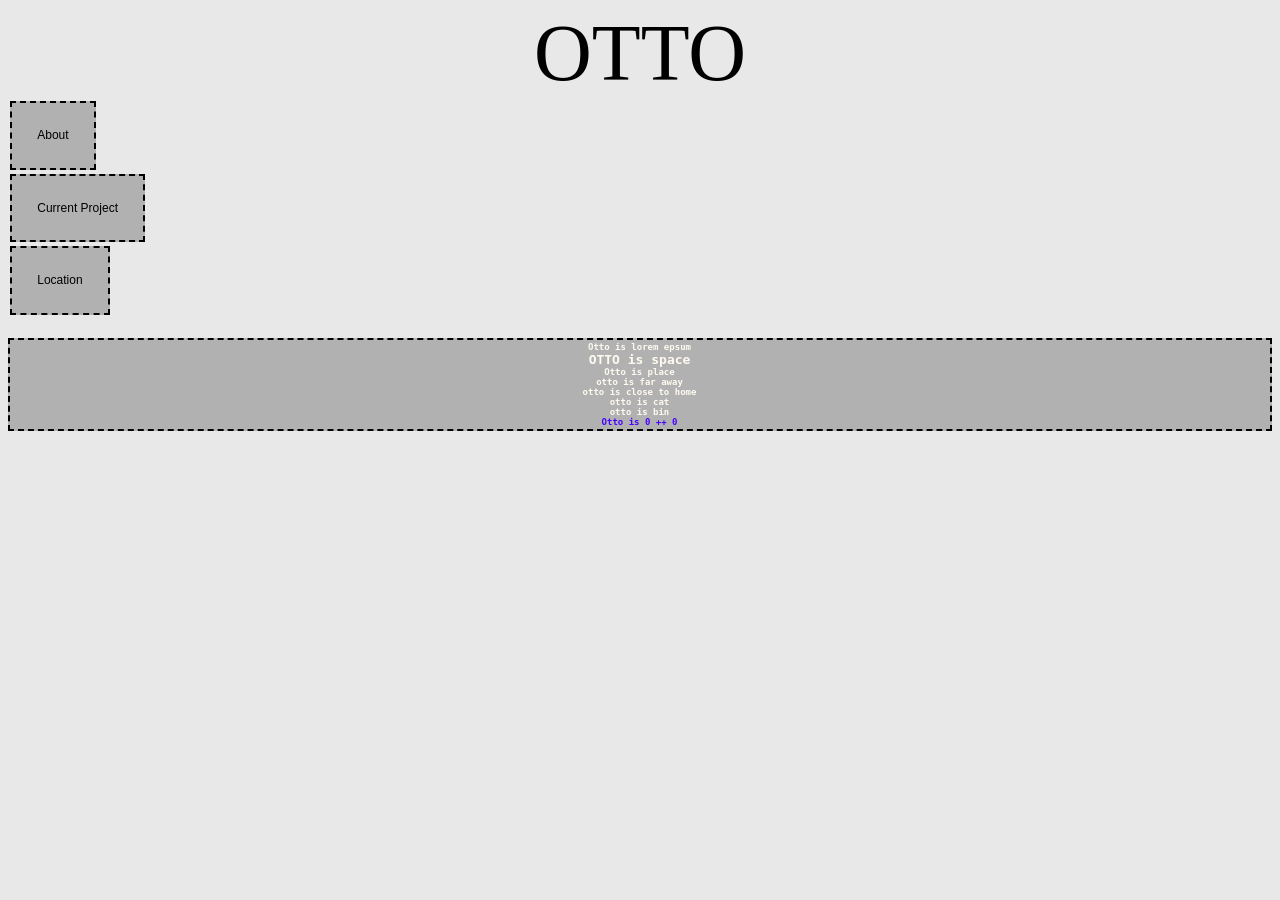
==== index.html @ 996960bc "Create index.html" ====
<!DOCTYPE html>
<html lang="EN">

<head>
    <meta charset="UTF-8">
    <meta name="viewport" content="width=device-width,intial-scale=1.0">
   <title>O++O</title>
   <style>
    body{ 
      
      background-color:rgb(232, 232, 232);

    }
    body {
      cursor: help; 
      color: #aab8ff;
    }
    header {
        color: rgb(243, 243, 243);
        font-size: 500%;
        border: 5px; color: rgb(0, 0, 0);
    
    }
    h1 {
      color: blue;
      font-family: verdana;
      font-size: 200%;
    }
    
    h6 {
        color: floralwhite;
        font-family: monospace;
        font-size: xx-small;
        text-align: center;
        border: 2px dashed black;
        border-spacing: 2px;
        background-color: #b1b1b1;
        padding: 2px;
        padding-left: 1px;
    
        
    }
    .linkpage {
  text-align: center; 
  border-spacing: 0.1px;
  background-color: #b1b1b1;
  border: 2px dashed black; /* Adds a 2px solid black border */
  padding: 2%;          /* Adds space inside the border */
  display: inline-block;  /* Makes the border wrap tightly around the text */
  font-family: 'Franklin Gothic Medium', 'Arial Narrow', Arial, sans-serif, sans-serif; /* Optional: style the font */
  font-size: 12px;  
  font-style: normal;
  color: black;
  margin: 2px;
     
}
.ottobox {
 
}
     </style>
</head>
<span class="ottobox"><header style="text-align: center;">OTTO</header>
<Div><p class="linkpage"> About </p> </Div>
<div> <p class="linkpage"> Current Project</a> </p> </div>
<div> <p class="linkpage" style="text-align: center;"> Location </p> </div>
<h6> <div> Otto is lorem epsum </div>
   <div style="font-size: medium;">OTTO is space</div> 
    <div>Otto is place</div>
     <div>otto is far away</div>
     <div></div>otto is close to home <div> otto is cat</div> <div>otto is bin</div>  
     <div style="color: rgb(72, 0, 255);">Otto is 0 ++ 0</div> </h6>
    </span>

     
<body>




</body>

<footer> <style></style>
</footer>
</html>
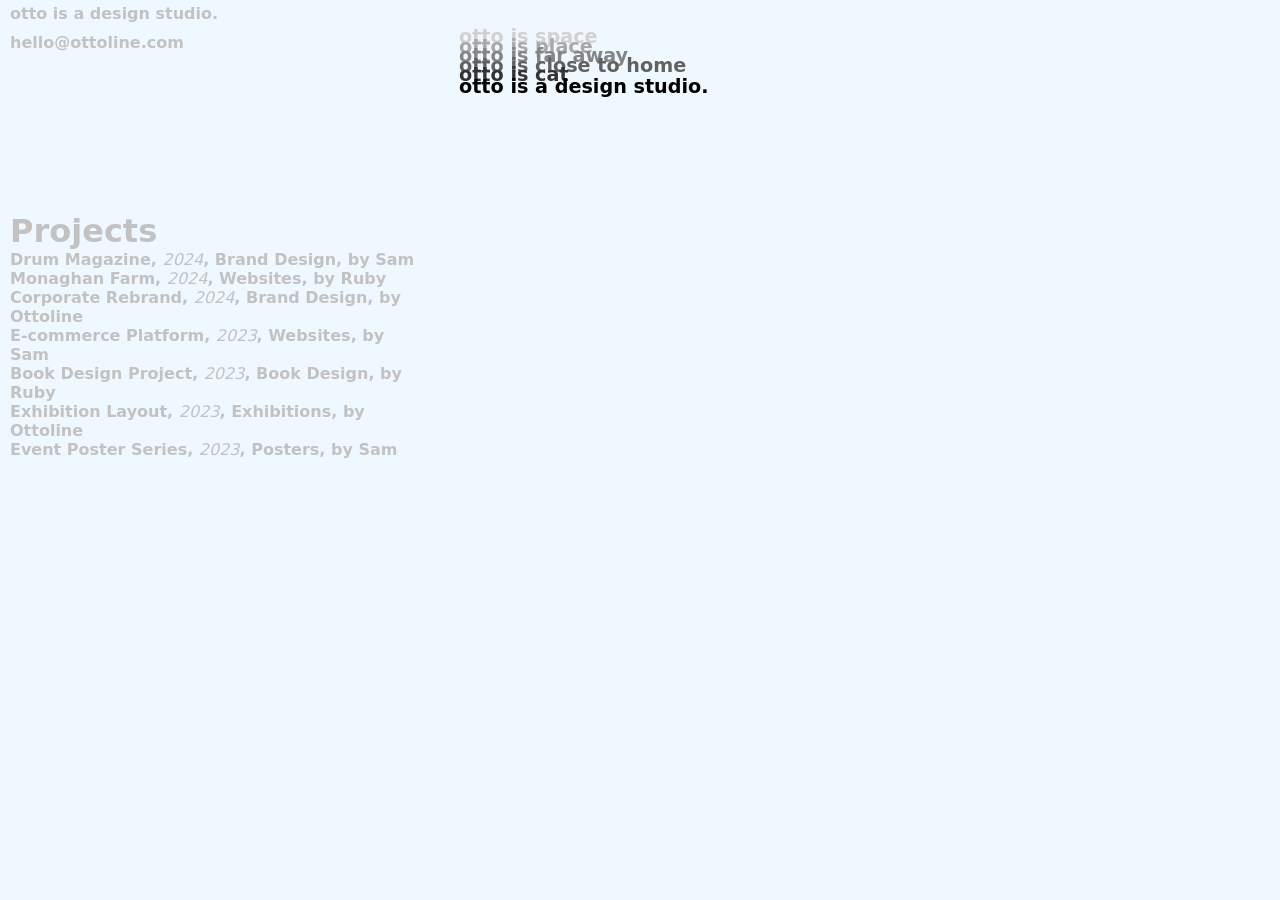
==== commit 7de07a44: "Initial commit — OTTO design studio website" ====
--- a/index.html
+++ b/index.html
@@ -1,84 +1,42 @@
 <!DOCTYPE html>
-<html lang="EN">
-
+<html lang="en">
 <head>
     <meta charset="UTF-8">
-    <meta name="viewport" content="width=device-width,intial-scale=1.0">
-   <title>O++O</title>
-   <style>
-    body{ 
-      
-      background-color:rgb(232, 232, 232);
+    <meta name="viewport" content="width=device-width, initial-scale=1.0">
+    <title>OTTO</title>
+    <link rel="stylesheet" href="style.css">
+</head>
+<body>
+    <header> <div class="LOGO"></div></header>
+<div class="main">
+    <div class="container">
+        <div class="box">
+            <div class="Bio"> 
+    otto is a design studio.</div>  
+            <div class="contact">hello@ottoline.com</div>
+            <div class="Projects">
+                <h1>Projects</h1>
+                <ul id="projectList">
+                </ul>
+            </div>
+            
+        </div>
+        <div class="render"><iframe name="content" src="ottwo.html"></iframe></div>
+    </div>
+</div>
 
-    }
-    body {
-      cursor: help; 
-      color: #aab8ff;
-    }
-    header {
-        color: rgb(243, 243, 243);
-        font-size: 500%;
-        border: 5px; color: rgb(0, 0, 0);
-    
-    }
-    h1 {
-      color: blue;
-      font-family: verdana;
-      font-size: 200%;
-    }
-    
-    h6 {
-        color: floralwhite;
-        font-family: monospace;
-        font-size: xx-small;
-        text-align: center;
-        border: 2px dashed black;
-        border-spacing: 2px;
-        background-color: #b1b1b1;
-        padding: 2px;
-        padding-left: 1px;
-    
-        
-    }
-    .linkpage {
-  text-align: center; 
-  border-spacing: 0.1px;
-  background-color: #b1b1b1;
-  border: 2px dashed black; /* Adds a 2px solid black border */
-  padding: 2%;          /* Adds space inside the border */
-  display: inline-block;  /* Makes the border wrap tightly around the text */
-  font-family: 'Franklin Gothic Medium', 'Arial Narrow', Arial, sans-serif, sans-serif; /* Optional: style the font */
-  font-size: 12px;  
-  font-style: normal;
-  color: black;
-  margin: 2px;
-     
-}
-.ottobox {
- 
-}
-     </style>
-</head>
-<span class="ottobox"><header style="text-align: center;">OTTO</header>
-<Div><p class="linkpage"> About </p> </Div>
-<div> <p class="linkpage"> Current Project</a> </p> </div>
-<div> <p class="linkpage" style="text-align: center;"> Location </p> </div>
-<h6> <div> Otto is lorem epsum </div>
-   <div style="font-size: medium;">OTTO is space</div> 
-    <div>Otto is place</div>
-     <div>otto is far away</div>
-     <div></div>otto is close to home <div> otto is cat</div> <div>otto is bin</div>  
-     <div style="color: rgb(72, 0, 255);">Otto is 0 ++ 0</div> </h6>
-    </span>
-
-     
-<body>
-
-
-
-
+<script>
+fetch('projects.json')
+  .then(res => res.json())
+  .then(data => {
+    const ul = document.getElementById('projectList');
+    data.products.forEach(p => {
+      const li = document.createElement('li');
+      const year = p.date.split('-')[0];
+      li.innerHTML = `${p.name}, <span class="year">${year}</span>, ${p.type}, by ${p.createdBy}`;
+      ul.appendChild(li);
+    });
+  });
+</script>
 </body>
-
-<footer> <style></style>
-</footer>
-</html> 
+</html>
--- a/style.css
+++ b/style.css
@@ -0,0 +1,151 @@
+/* Neue Haas Grotesk Font Family */
+@font-face {
+    font-family: 'Neue Haas Grotesk';
+    src: url('NHaasGroteskDSPro-15UltTh.otf') format('opentype');
+    font-weight: 100;
+}
+
+@font-face {
+    font-family: 'Neue Haas Grotesk';
+    src: url('NHaasGroteskDSPro-25Th.otf') format('opentype');
+    font-weight: 200;
+}
+
+@font-face {
+    font-family: 'Neue Haas Grotesk';
+    src: url('NHaasGroteskDSPro-35XLt.otf') format('opentype');
+    font-weight: 300;
+}
+
+@font-face {
+    font-family: 'Neue Haas Grotesk';
+    src: url('NHaasGroteskDSPro-45Lt.otf') format('opentype');
+    font-weight: 400;
+}
+
+@font-face {
+    font-family: 'Neue Haas Grotesk';
+    src: url('NHaasGroteskDSPro-55Rg.otf') format('opentype');
+    font-weight: 500;
+}
+
+@font-face {
+    font-family: 'Neue Haas Grotesk';
+    src: url('NHaasGroteskDSPro-65Md.otf') format('opentype');
+    font-weight: 600;
+}
+
+@font-face {
+    font-family: 'Neue Haas Grotesk';
+    src: url('NHaasGroteskDSPro-75Bd.otf') format('opentype');
+    font-weight: 700;
+}
+
+@font-face {
+    font-family: 'Neue Haas Grotesk';
+    src: url('NHaasGroteskDSPro-95Blk.otf') format('opentype');
+    font-weight: 900;
+}
+
+/* Mishafi Gold Font */
+@font-face {
+    font-family: "Mishafi Gold Regular";
+    src: url("https://db.onlinewebfonts.com/t/7d39006149fa1fb38ce32ed0d77006b0.eot");
+    src: url("https://db.onlinewebfonts.com/t/7d39006149fa1fb38ce32ed0d77006b0.eot?#iefix")format("embedded-opentype"),
+    url("https://db.onlinewebfonts.com/t/7d39006149fa1fb38ce32ed0d77006b0.woff2")format("woff2"),
+    url("https://db.onlinewebfonts.com/t/7d39006149fa1fb38ce32ed0d77006b0.woff")format("woff"),
+    url("https://db.onlinewebfonts.com/t/7d39006149fa1fb38ce32ed0d77006b0.ttf")format("truetype"),
+    url("https://db.onlinewebfonts.com/t/7d39006149fa1fb38ce32ed0d77006b0.svg#Mishafi Gold Regular")format("svg");
+}
+
+* {
+    margin: 0;
+    padding: 0;
+    box-sizing: border-box;
+    font-family: 'Neue Haas Grotesk', system-ui, -apple-system, BlinkMacSystemFont, 'Segoe UI', Roboto, Oxygen, Ubuntu, Cantarell, 'Open Sans', 'Helvetica Neue', sans-serif;
+    font-style: normal;
+    font-weight: 600;
+}
+
+body {
+    background-color: aliceblue;
+
+}
+
+header {
+    color: white;
+    font: 1em sans-serif;
+    letter-spacing: 0.2px;
+}
+
+.container {
+
+    display: grid;
+    grid-template-columns: 1fr 2fr ;
+    background-color: coral;
+    min-height: 100vh;
+}
+.box {
+background-color: aliceblue;
+display: grid;
+grid-template-columns: 1fr;
+grid-template-rows: 2fr 1fr ;
+padding: 1px;
+}
+
+.box {
+display: grid;
+grid-template-columns: auto;
+grid-template-rows: auto auto 1fr;
+font: 1em sans-serif;
+color: hsl(0, 0%, 76%);
+padding-top: 4px;
+padding-left: 10px;
+row-gap: 10px;
+}
+
+#projectList {
+  list-style: none;
+}
+
+.year {
+  font-weight: 300;
+  font-style: italic;
+}
+
+.Bio {
+
+}
+
+.Projects {
+  margin-top: 150px;
+}
+
+.render {
+    display: flex;
+}
+
+.render iframe {
+    width: 100%;
+    height: 100%;
+    border: none;
+    flex: 1;
+}
+
+h1:hover {
+    color: red;
+}
+
+/* Scrollbar */
+::-webkit-scrollbar {
+    width: 6px;
+}
+
+::-webkit-scrollbar-track {
+    background: white;
+}
+
+::-webkit-scrollbar-thumb {
+    background: transparent;
+    border: 1px solid black;
+}
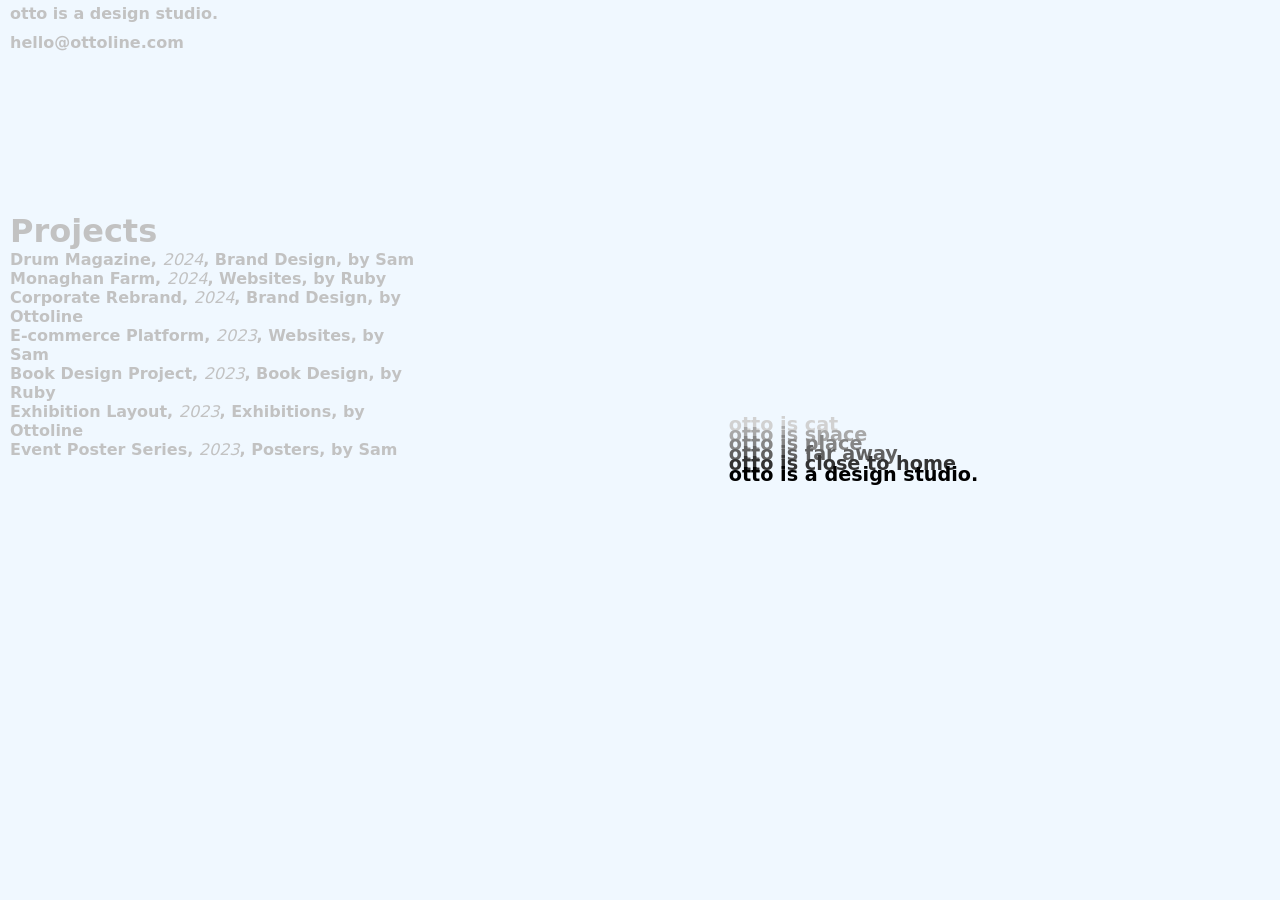
==== commit 7f893f06: "Add project pages, placeholder images, hover states, ottwo centering" ====
--- a/index.html
+++ b/index.html
@@ -33,7 +33,11 @@
     data.products.forEach(p => {
       const li = document.createElement('li');
       const year = p.date.split('-')[0];
+      const slug = p.name.toLowerCase().replace(/\s+/g, '-').replace(/[^a-z0-9-]/g, '');
       li.innerHTML = `${p.name}, <span class="year">${year}</span>, ${p.type}, by ${p.createdBy}`;
+      li.addEventListener('click', () => {
+        document.querySelector('iframe[name="content"]').src = `${slug}.html`;
+      });
       ul.appendChild(li);
     });
   });
--- a/style.css
+++ b/style.css
@@ -108,6 +108,15 @@
   list-style: none;
 }
 
+#projectList li {
+  cursor: pointer;
+  transition: color 0.15s ease;
+}
+
+#projectList li:hover {
+  color: hsl(0, 0%, 20%);
+}
+
 .year {
   font-weight: 300;
   font-style: italic;
